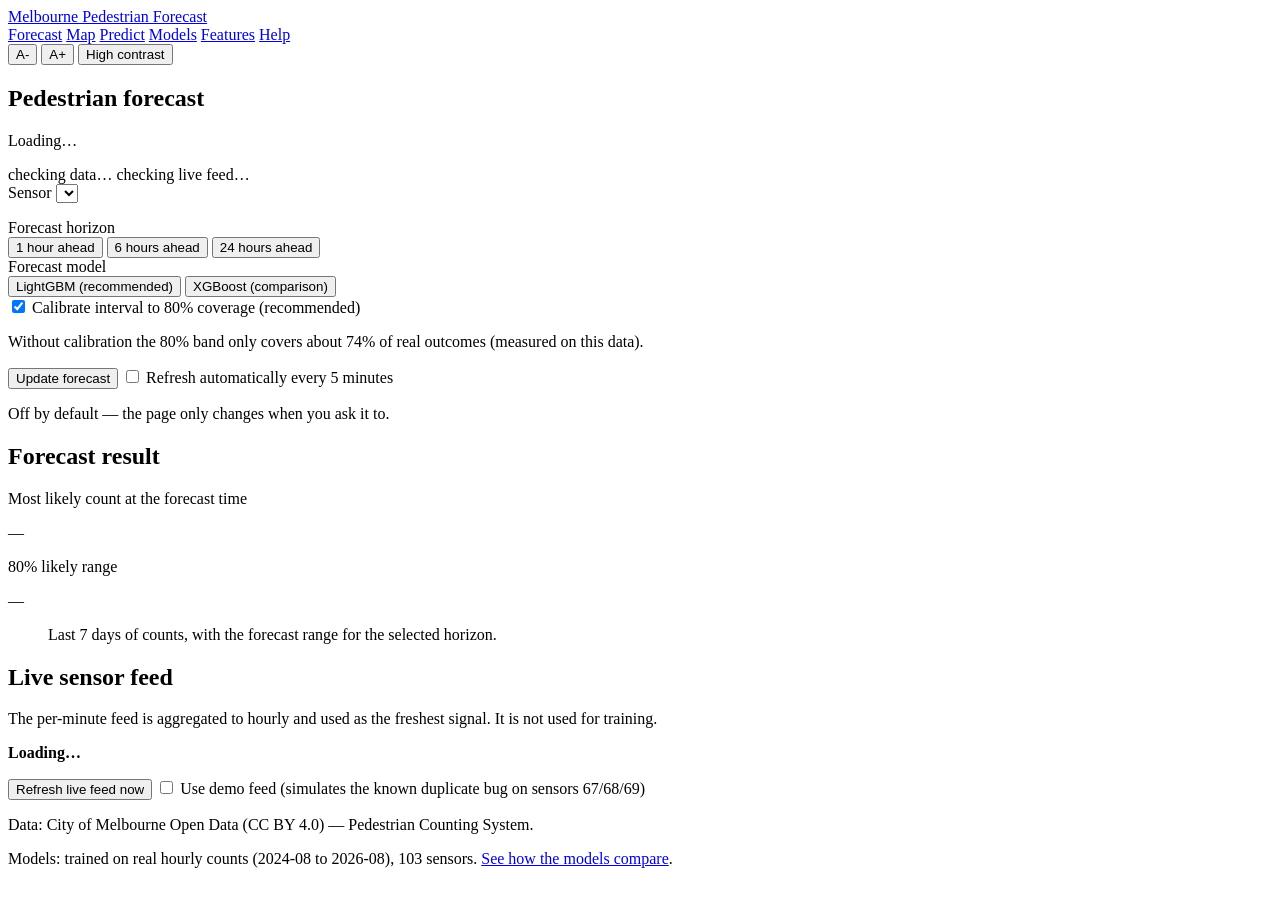
==== frontend/templates/index.html @ 19b7413f "feat: move frontend to separate Vercel deployment, backend pages redirect to it" ====
<!doctype html>
<html lang="en">
<head>
<meta charset="utf-8">
<meta name="viewport" content="width=device-width, initial-scale=1">
<title>Melbourne Pedestrian Forecast</title>
<link rel="stylesheet" href="/static/style.css">
</head>
<body>
<header class="topbar">
  <a class="brand" href="/">Melbourne Pedestrian Forecast</a>
  <nav aria-label="Main navigation">
    <a href="/" aria-current="page">Forecast</a>
    <a href="/map">Map</a>
    <a href="/predict">Predict</a>
    <a href="/models">Models</a>
    <a href="/features">Features</a>
    <a href="/help">Help</a>
  </nav>
  <div class="prefs" role="group" aria-label="Display settings">
    <button id="fontMinus" aria-label="Smaller text">A-</button>
    <button id="fontPlus" aria-label="Larger text">A+</button>
    <button id="contrastToggle" aria-pressed="false">High contrast</button>
  </div>
</header>

<main id="main">
  <section aria-labelledby="h1">
    <h1 id="h1">Pedestrian forecast</h1>
    <p class="lead" id="oneLiner">Loading…</p>

    <div class="statusline" aria-live="polite">
      <span id="dataStatus" class="badge badge-unknown">checking data…</span>
      <span id="feedStatus" class="badge badge-unknown">checking live feed…</span>
    </div>

    <form id="controls" class="controls" onsubmit="return false;">
      <div class="field">
        <label for="sensor">Sensor</label>
        <select id="sensor" name="sensor"></select>
        <p class="hint" id="sensorHint"></p>
      </div>
      <div class="field" role="group" aria-labelledby="horizonLabel">
        <span id="horizonLabel" class="fieldlabel">Forecast horizon</span>
        <div class="pills" id="horizonPills">
          <button type="button" class="pill active" data-h="1">1 hour ahead</button>
          <button type="button" class="pill" data-h="6">6 hours ahead</button>
          <button type="button" class="pill" data-h="24">24 hours ahead</button>
        </div>
      </div>
      <div class="field" role="group" aria-labelledby="modelLabel">
        <span id="modelLabel" class="fieldlabel">Forecast model</span>
        <div class="pills" id="modelPills">
          <button type="button" class="pill active" data-fw="lgb">LightGBM (recommended)</button>
          <button type="button" class="pill" data-fw="xgb">XGBoost (comparison)</button>
        </div>
      </div>
      <div class="field">
        <label for="calToggle" class="checkrow">
          <input type="checkbox" id="calToggle" checked>
          <span>Calibrate interval to 80% coverage (recommended)</span>
        </label>
        <p class="hint">Without calibration the 80% band only covers about 74% of real outcomes (measured on this data).</p>
      </div>
      <div class="field actions">
        <button type="button" id="refresh" class="primary">Update forecast</button>
        <label for="autoRefresh" class="checkrow">
          <input type="checkbox" id="autoRefresh">
          <span>Refresh automatically every 5 minutes</span>
        </label>
        <p class="hint">Off by default — the page only changes when you ask it to.</p>
      </div>
    </form>
  </section>

  <section aria-labelledby="h2">
    <h2 id="h2">Forecast result</h2>
    <div class="result" aria-live="polite">
      <div class="bigbox">
        <p class="biglabel">Most likely count at the forecast time</p>
        <p class="bignumber" id="pointPred">—</p>
        <p class="bigsub" id="pointWhen"></p>
      </div>
      <div class="bigbox">
        <p class="biglabel">80% likely range</p>
        <p class="bignumber" id="bandPred">—</p>
        <p class="bigsub" id="bandNote"></p>
      </div>
    </div>
    <p class="sentence" id="sentence"></p>
    <figure aria-label="Chart of pedestrian counts">
      <div id="chart" role="img" aria-label="Line chart of hourly pedestrian counts for the selected sensor, with the forecast range shaded"></div>
      <figcaption id="chartCaption">Last 7 days of counts, with the forecast range for the selected horizon.</figcaption>
    </figure>
  </section>

  <section aria-labelledby="h3">
    <h2 id="h3">Live sensor feed</h2>
    <p class="hint">The per-minute feed is aggregated to hourly and used as the freshest signal. It is not used for training.</p>
    <div class="feedbox">
      <p><strong id="feedDetail">Loading…</strong></p>
      <p class="hint" id="feedHint"></p>
      <button type="button" id="refreshFeed" class="secondary">Refresh live feed now</button>
      <label for="demoFeed" class="checkrow">
        <input type="checkbox" id="demoFeed">
        <span>Use demo feed (simulates the known duplicate bug on sensors 67/68/69)</span>
      </label>
    </div>
  </section>
</main>

<footer>
  <p>Data: City of Melbourne Open Data (CC BY 4.0) — Pedestrian Counting System.</p>
  <p>Models: trained on real hourly counts (2024-08 to 2026-08), 103 sensors. <a href="/models">See how the models compare</a>.</p>
</footer>
<script src="/static/app.js"></script>
</body>
</html>
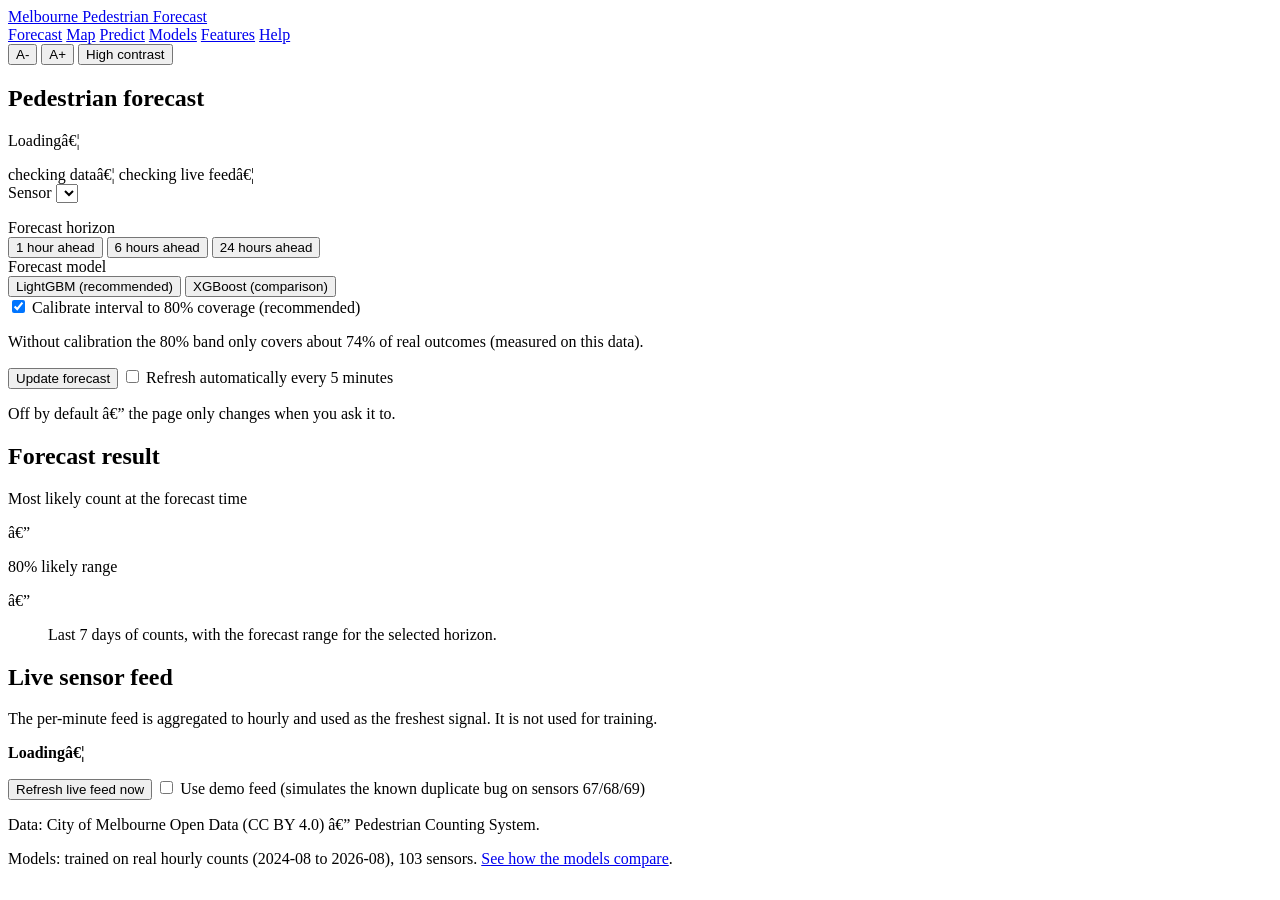
==== commit 2f921923: "feat(auth): add WebCrypto ECDSA zero-PII anonymous login UI - auth.js: generate P-256 keypair, regis" ====
--- a/frontend/templates/index.html
+++ b/frontend/templates/index.html
@@ -27,11 +27,11 @@
 <main id="main">
   <section aria-labelledby="h1">
     <h1 id="h1">Pedestrian forecast</h1>
-    <p class="lead" id="oneLiner">Loading…</p>
+    <p class="lead" id="oneLiner">Loadingâ€¦</p>
 
     <div class="statusline" aria-live="polite">
-      <span id="dataStatus" class="badge badge-unknown">checking data…</span>
-      <span id="feedStatus" class="badge badge-unknown">checking live feed…</span>
+      <span id="dataStatus" class="badge badge-unknown">checking dataâ€¦</span>
+      <span id="feedStatus" class="badge badge-unknown">checking live feedâ€¦</span>
     </div>
 
     <form id="controls" class="controls" onsubmit="return false;">
@@ -68,7 +68,7 @@
           <input type="checkbox" id="autoRefresh">
           <span>Refresh automatically every 5 minutes</span>
         </label>
-        <p class="hint">Off by default — the page only changes when you ask it to.</p>
+        <p class="hint">Off by default â€” the page only changes when you ask it to.</p>
       </div>
     </form>
   </section>
@@ -78,12 +78,12 @@
     <div class="result" aria-live="polite">
       <div class="bigbox">
         <p class="biglabel">Most likely count at the forecast time</p>
-        <p class="bignumber" id="pointPred">—</p>
+        <p class="bignumber" id="pointPred">â€”</p>
         <p class="bigsub" id="pointWhen"></p>
       </div>
       <div class="bigbox">
         <p class="biglabel">80% likely range</p>
-        <p class="bignumber" id="bandPred">—</p>
+        <p class="bignumber" id="bandPred">â€”</p>
         <p class="bigsub" id="bandNote"></p>
       </div>
     </div>
@@ -98,7 +98,7 @@
     <h2 id="h3">Live sensor feed</h2>
     <p class="hint">The per-minute feed is aggregated to hourly and used as the freshest signal. It is not used for training.</p>
     <div class="feedbox">
-      <p><strong id="feedDetail">Loading…</strong></p>
+      <p><strong id="feedDetail">Loadingâ€¦</strong></p>
       <p class="hint" id="feedHint"></p>
       <button type="button" id="refreshFeed" class="secondary">Refresh live feed now</button>
       <label for="demoFeed" class="checkrow">
@@ -110,9 +110,11 @@
 </main>
 
 <footer>
-  <p>Data: City of Melbourne Open Data (CC BY 4.0) — Pedestrian Counting System.</p>
+  <p>Data: City of Melbourne Open Data (CC BY 4.0) â€” Pedestrian Counting System.</p>
   <p>Models: trained on real hourly counts (2024-08 to 2026-08), 103 sensors. <a href="/models">See how the models compare</a>.</p>
 </footer>
+
+<script src="/static/auth.js"></script>
 <script src="/static/app.js"></script>
 </body>
 </html>
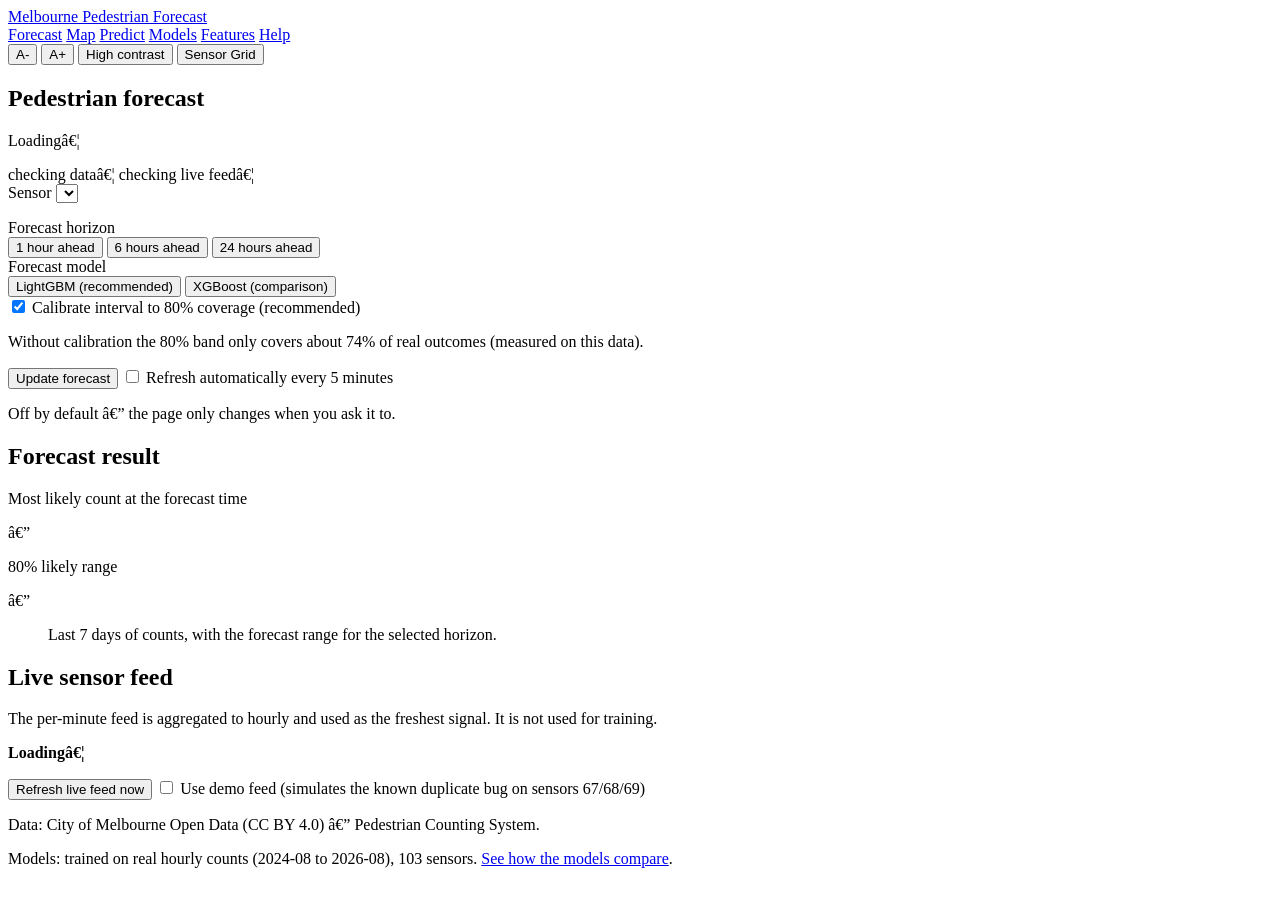
==== commit 58f11cd3: "feat(ui): add dark sensor-grid theme with CartoDB dark tiles and glowing dots - third theme (Sensor " ====
--- a/frontend/templates/index.html
+++ b/frontend/templates/index.html
@@ -21,6 +21,7 @@
     <button id="fontMinus" aria-label="Smaller text">A-</button>
     <button id="fontPlus" aria-label="Larger text">A+</button>
     <button id="contrastToggle" aria-pressed="false">High contrast</button>
+    <button id="darkToggle" aria-pressed="false">Sensor Grid</button>
   </div>
 </header>
 
